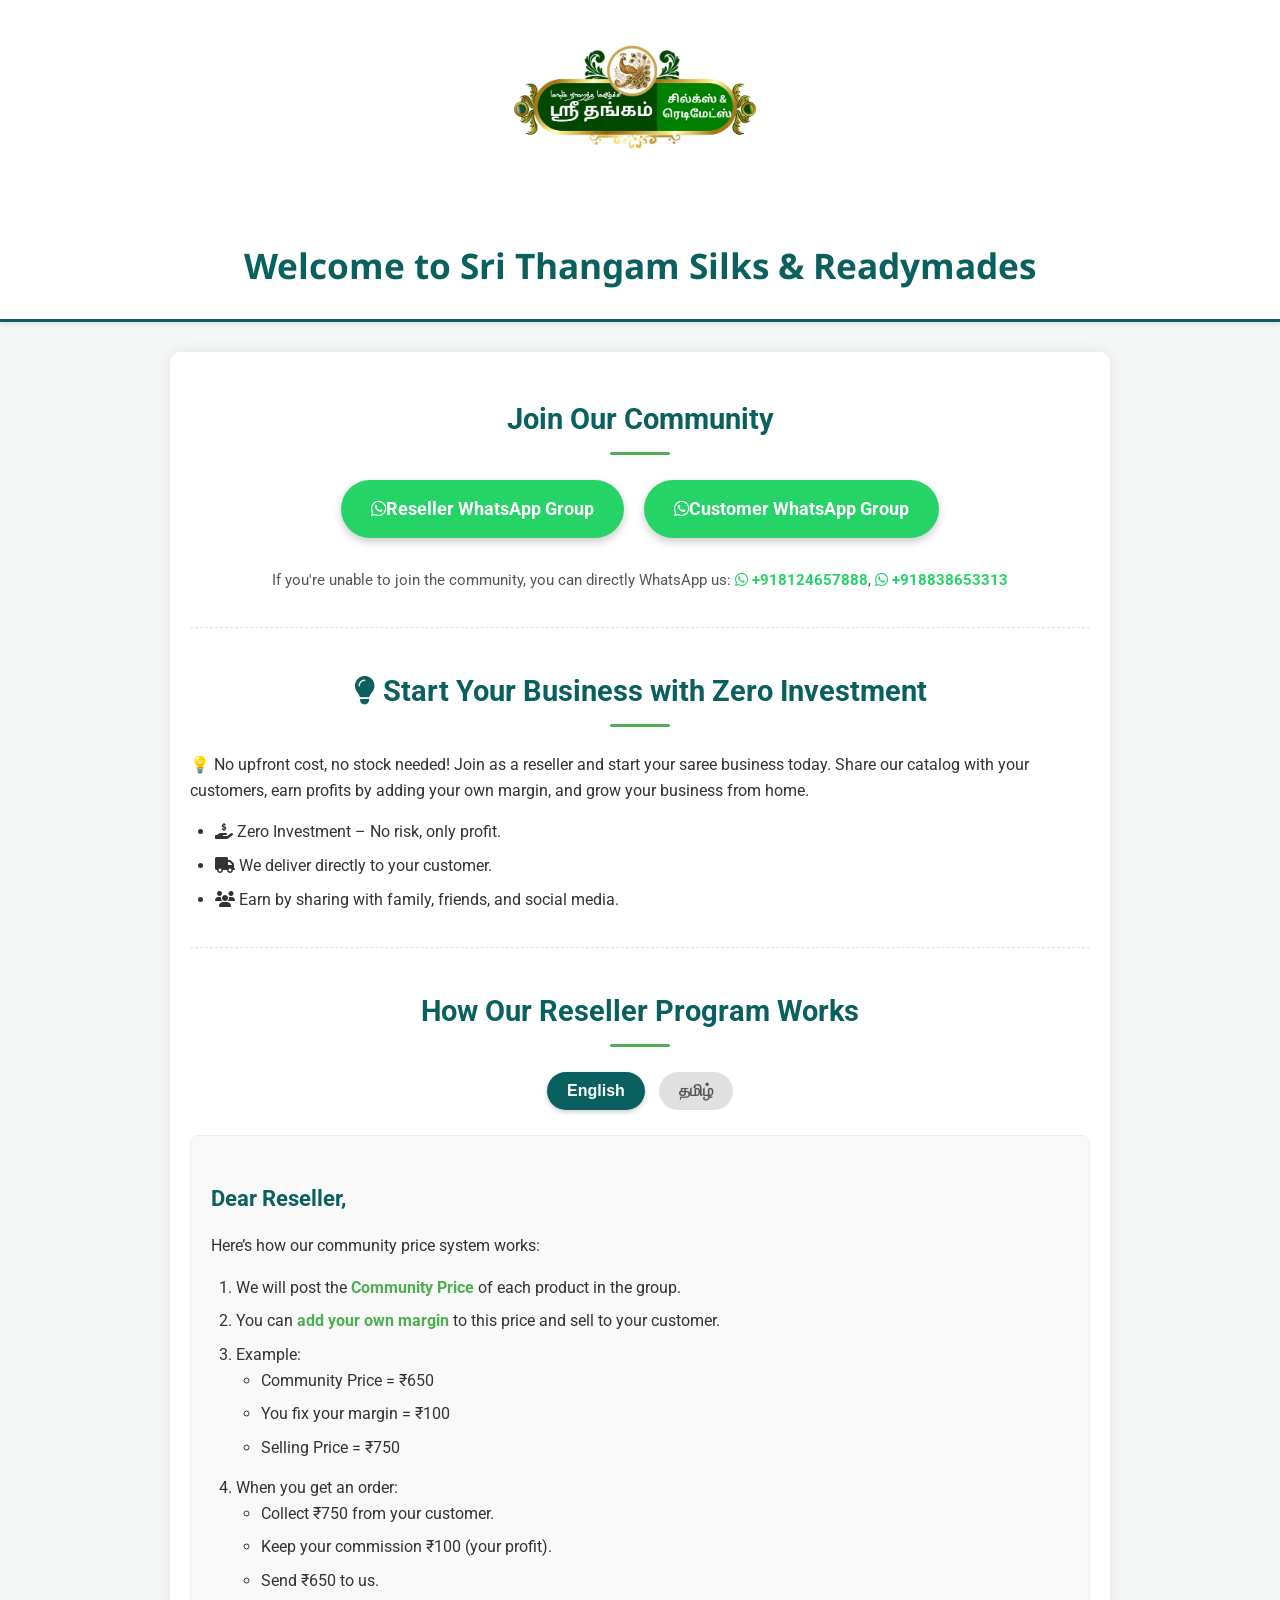
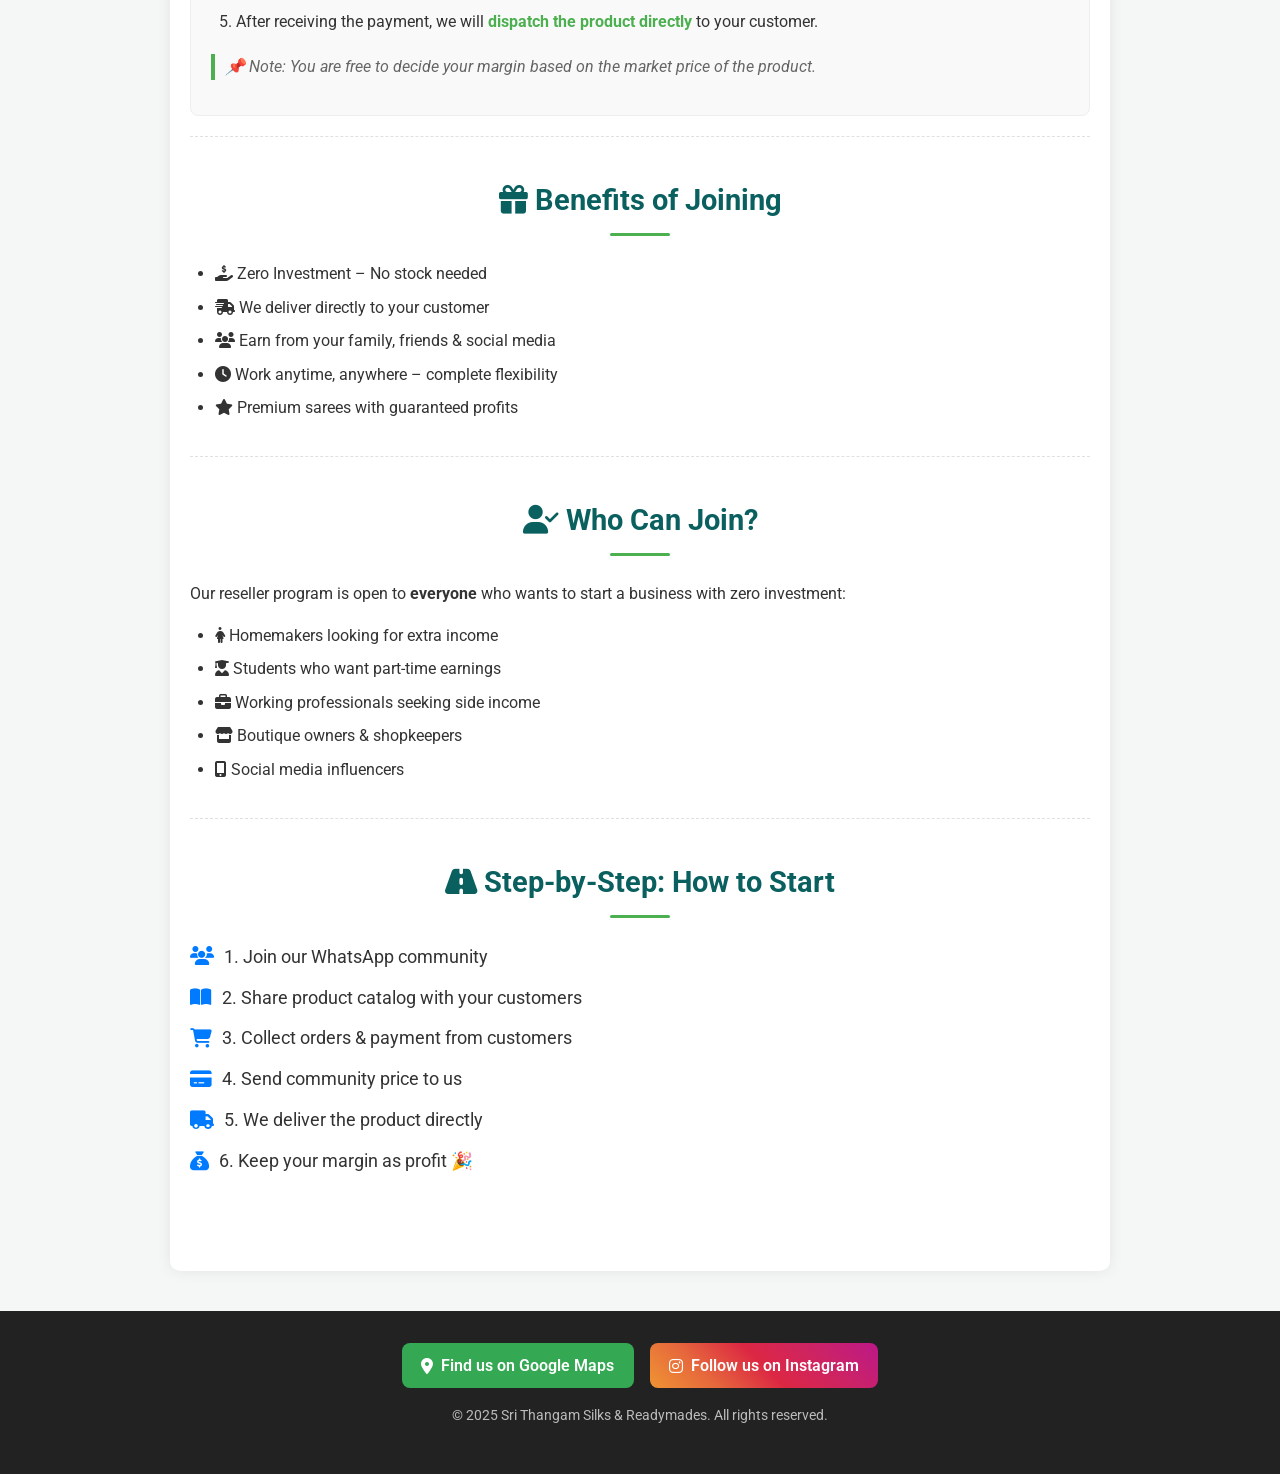
==== index.html @ a83a8bd5 "first commit" ====
<!DOCTYPE html>
<html lang="en">

<head>
  <meta charset="UTF-8">
  <meta name="viewport" content="width=device-width, initial-scale=1.0">
  <title>Sri Thangam Silks & Readymades</title>
  <link rel="stylesheet" href="style.css">
  <link rel="icon" href="favicon.jpeg" type="image/png">

  <!-- Google Fonts -->
  <link href="https://fonts.googleapis.com/css2?family=Roboto:wght@400;700&display=swap" rel="stylesheet">
  <link href="https://fonts.googleapis.com/css2?family=Noto+Sans+Tamil:wght@400;700&display=swap" rel="stylesheet">

  <!-- Font Awesome -->
  <link href="https://cdnjs.cloudflare.com/ajax/libs/font-awesome/6.4.2/css/all.min.css" rel="stylesheet">
</head>

<body>
  <header>
    <div class="logo-container">
      <img src="logo.jpeg" alt="Sri Thangam Silks & Readymades Logo" class="main-logo">
    </div>
    <h1>Welcome to Sri Thangam Silks & Readymades</h1>
  </header>

  <main>
    <section class="whatsapp-groups">
      <h2>Join Our Community</h2>
      <div class="button-group">
        <a href="https://chat.whatsapp.com/Bp0BPfNOtTO4qUOihYqDKK?mode=ems_copy_c" target="_blank"
          class="whatsapp-button reseller-button">
          <i class="fab fa-whatsapp"></i> Reseller WhatsApp Group
        </a>
        <a href="https://chat.whatsapp.com/ITAZ51WIR49HQRSKZVfzR4?mode=ems_copy_c" target="_blank"
          class="whatsapp-button customer-button">
          <i class="fab fa-whatsapp"></i> Customer WhatsApp Group
        </a>
      </div>
      <p class="whatsapp-direct">
        If you're unable to join the community, you can directly WhatsApp us:
        <a href="https://wa.me/918124657888" target="_blank" class="whatsapp-number"><i class="fab fa-whatsapp"></i>
          +918124657888</a>,
        <a href="https://wa.me/918838653313" target="_blank" class="whatsapp-number"><i class="fab fa-whatsapp"></i>
          +918838653313</a>
      </p>
    </section>

    <section class="zero-investment">
      <h2><i class="fas fa-lightbulb"></i> Start Your Business with Zero Investment</h2>
      <p>
        💡 No upfront cost, no stock needed!
        Join as a reseller and start your saree business today.
        Share our catalog with your customers, earn profits by adding your own margin, and grow your business from home.
      </p>
      <ul>
        <li><i class="fas fa-hand-holding-dollar"></i> Zero Investment – No risk, only profit.</li>
        <li><i class="fas fa-truck"></i> We deliver directly to your customer.</li>
        <li><i class="fas fa-users"></i> Earn by sharing with family, friends, and social media.</li>
      </ul>
    </section>

    <section class="how-it-works">
      <h2>How Our Reseller Program Works</h2>
      <div class="content-toggle">
        <button class="toggle-button active" data-lang="english">English</button>
        <button class="toggle-button" data-lang="tamil">தமிழ்</button>
      </div>

      <div class="content-panel english-content active">
        <h3>Dear Reseller,</h3>
        <p>Here’s how our community price system works:</p>
        <ol>
          <li>We will post the <em>Community Price</em> of each product in the group.</li>
          <li>You can <em>add your own margin</em> to this price and sell to your customer.</li>
          <li>Example:
            <ul>
              <li>Community Price = ₹650</li>
              <li>You fix your margin = ₹100</li>
              <li>Selling Price = ₹750</li>
            </ul>
          </li>
          <li>When you get an order:
            <ul>
              <li>Collect ₹750 from your customer.</li>
              <li>Keep your commission ₹100 (your profit).</li>
              <li>Send ₹650 to us.</li>
            </ul>
          </li>
          <li>After receiving the payment, we will <em>dispatch the product directly</em> to your customer.</li>
        </ol>
        <p class="note">📌 Note: You are free to decide your margin based on the market price of the product.</p>
      </div>

      <div class="content-panel tamil-content">
        <h3>அன்பான ரீசெல்லர்களே, 🙏</h3>
        <p>🤝 நமது கம்யூனிட்டி பிரைஸ் முறை பற்றி… 🤝</p>
        <ol>
          <li>ஒவ்வொரு பொருளின் கம்யூயூனிட்டி பிரைஸையும் நாங்கள் குரூப்பில் பதிவிடுவோம்.</li>
          <li>இந்த விலையுடன் நீங்கள் உங்கள் லாபத்தைச் சேர்த்து, வாடிக்கையாளருக்கு விற்கலாம்.</li>
          <li>உதாரணமாக:
            <ul>
              <li>▪️ கம்யூனிட்டி பிரைஸ்: ₹650</li>
              <li>▪️ உங்கள் லாபம்: ₹100</li>
              <li>▪️ விற்பனை விலை: ₹750</li>
            </ul>
          </li>
          <li>உங்களுக்கு ஆர்டர் கிடைக்கும்போது:
            <ul>
              <li>1️⃣ வாடிக்கையாளரிடமிருந்து ₹750-ஐப் பெற்றுக்கொள்ளுங்கள்.</li>
              <li>2️⃣ உங்கள் லாபமான ₹100-ஐ நீங்கள் எடுத்துக்கொள்ளுங்கள். 💰</li>
              <li>3️⃣ மீதமுள்ள ₹650-ஐ எங்களுக்கு அனுப்பினால் போதும்.</li>
            </ul>
          </li>
          <li>பணம் கிடைத்ததும், நாங்கள் உங்கள் வாடிக்கையாளர் முகவரிக்கு நேரடியாகப் பொருளை அனுப்பி வைப்போம். 📦</li>
        </ol>
        <p class="note">📌 குறிப்பு: உங்கள் லாபத்தை நீங்களே சுதந்திரமாக முடிவு செய்துகொள்ளலாம்.</p>
      </div>
    </section>

    <!-- Benefits Section -->
    <section class="benefits">
      <h2><i class="fas fa-gift"></i> Benefits of Joining</h2>
      <ul>
        <li><i class="fas fa-hand-holding-dollar"></i> Zero Investment – No stock needed</li>
        <li><i class="fas fa-truck-fast"></i> We deliver directly to your customer</li>
        <li><i class="fas fa-users"></i> Earn from your family, friends & social media</li>
        <li><i class="fas fa-clock"></i> Work anytime, anywhere – complete flexibility</li>
        <li><i class="fas fa-star"></i> Premium sarees with guaranteed profits</li>
      </ul>
    </section>

    <!-- Who Can Join Section -->
    <section class="who-can-join">
      <h2><i class="fas fa-user-check"></i> Who Can Join?</h2>
      <p>Our reseller program is open to <strong>everyone</strong> who wants to start a business with zero investment:
      </p>
      <ul>
        <li><i class="fas fa-female"></i> Homemakers looking for extra income</li>
        <li><i class="fas fa-user-graduate"></i> Students who want part-time earnings</li>
        <li><i class="fas fa-briefcase"></i> Working professionals seeking side income</li>
        <li><i class="fas fa-store"></i> Boutique owners & shopkeepers</li>
        <li><i class="fas fa-mobile-screen-button"></i> Social media influencers</li>
      </ul>
    </section>

    <!-- Step-by-Step How to Start Section -->
    <section class="how-to-start">
      <h2><i class="fas fa-road"></i> Step-by-Step: How to Start</h2>
      <ul class="steps-list">
        <li><i class="fas fa-users"></i> 1. Join our WhatsApp community</li>
        <li><i class="fas fa-book-open"></i> 2. Share product catalog with your customers</li>
        <li><i class="fas fa-cart-shopping"></i> 3. Collect orders & payment from customers</li>
        <li><i class="fas fa-credit-card"></i> 4. Send community price to us</li>
        <li><i class="fas fa-truck"></i> 5. We deliver the product directly</li>
        <li><i class="fas fa-sack-dollar"></i> 6. Keep your margin as profit 🎉</li>
      </ul>
    </section>


  </main>

  <footer>
    <div class="social-links">
      <a href="https://share.google/BBwptjaGIU6uxt5cc" target="_blank" class="social-button google-maps">
        <i class="fas fa-map-marker-alt"></i> Find us on Google Maps
      </a>
      <a href="https://www.instagram.com/srithangamsilksdpi/" target="_blank" class="social-button instagram">
        <i class="fab fa-instagram"></i> Follow us on Instagram
      </a>
    </div>
    <p>&copy; 2025 Sri Thangam Silks & Readymades. All rights reserved.</p>
  </footer>


  <script src="script.js"></script>
</body>

</html>
---- style.css ----
/* General Body Styles */
body {
    font-family: 'Roboto', sans-serif; /* Primary font */
    margin: 0;
    padding: 0;
    background-color: #f4f7f6;
    color: #333;
    line-height: 1.6;
}

/* Header Styles */
header {
    background-color: #ffffff;
    padding: 20px 0;
    text-align: center;
    border-bottom: 3px solid #0a5f5f; /* Dark green line */
    box-shadow: 0 2px 5px rgba(0,0,0,0.1);
}

.logo-container {
    margin-bottom: 15px;
}

.main-logo {
    max-width: 300px; /* Adjust based on your logo's aspect ratio */
    height: auto;
}

header h1 {
    color: #0a5f5f;
    margin: 0;
    font-size: 2.2em;
    font-family: 'Noto Sans Tamil', sans-serif; /* For better display of Tamil text if present */
}

/* Main Content Styles */
main {
    max-width: 900px;
    margin: 30px auto;
    padding: 20px;
    background-color: #ffffff;
    border-radius: 10px;
    box-shadow: 0 0 15px rgba(0,0,0,0.08);
}

section {
    margin-bottom: 40px;
    padding-bottom: 20px;
    border-bottom: 1px dashed #e0e0e0;
}

section:last-child {
    border-bottom: none;
}

h2 {
    color: #0a5f5f;
    text-align: center;
    font-size: 1.8em;
    margin-bottom: 25px;
    position: relative;
}

h2::after {
    content: '';
    display: block;
    width: 60px;
    height: 3px;
    background-color: #4CAF50; /* WhatsApp green */
    margin: 10px auto 0;
    border-radius: 5px;
}

h3 {
    color: #0a5f5f;
    font-size: 1.4em;
    margin-top: 25px;
    margin-bottom: 15px;
}

p {
    margin-bottom: 15px;
}

ul, ol {
    margin-bottom: 15px;
    padding-left: 25px;
}

li {
    margin-bottom: 8px;
}

em {
    font-style: normal;
    font-weight: bold;
    color: #4CAF50;
}

.note {
    font-style: italic;
    color: #666;
    margin-top: 20px;
    border-left: 4px solid #4CAF50;
    padding-left: 10px;
}

/* WhatsApp Buttons */
.button-group {
    display: flex;
    flex-wrap: wrap; /* Allows buttons to wrap on smaller screens */
    justify-content: center;
    gap: 20px; /* Space between buttons */
    margin-bottom: 30px;
}

.whatsapp-button {
    display: inline-flex;
    align-items: center;
    background-color: #25D366; /* WhatsApp brand green */
    color: white;
    padding: 15px 30px;
    border-radius: 50px; /* Pill shape */
    text-decoration: none;
    font-size: 1.1em;
    font-weight: bold;
    transition: background-color 0.3s ease, transform 0.2s ease;
    box-shadow: 0 4px 8px rgba(0, 0, 0, 0.2);
}

.whatsapp-button:hover {
    background-color: #1DA851; /* Darker green on hover */
    transform: translateY(-3px); /* Slight lift effect */
}

.whatsapp-icon {
    width: 28px;
    height: 28px;
    margin-right: 10px;
    filter: brightness(0) invert(1); /* Makes the icon white */
}

.whatsapp-direct {
    text-align: center;
    margin-top: 25px;
    font-size: 0.95em;
    color: #555;
}

.whatsapp-number {
    color: #25D366;
    text-decoration: none;
    font-weight: bold;
}

.whatsapp-number:hover {
    text-decoration: underline;
}

/* Language Toggle Buttons */
.content-toggle {
    text-align: center;
    margin-bottom: 25px;
}

.toggle-button {
    background-color: #e0e0e0;
    border: none;
    padding: 10px 20px;
    margin: 0 5px;
    border-radius: 20px;
    cursor: pointer;
    font-size: 1em;
    font-weight: bold;
    color: #555;
    transition: background-color 0.3s ease, color 0.3s ease;
}

.toggle-button.active {
    background-color: #0a5f5f; /* Dark green for active */
    color: white;
    box-shadow: 0 2px 5px rgba(0,0,0,0.2);
}

.toggle-button:hover:not(.active) {
    background-color: #d0d0d0;
}

.content-panel {
    display: none; /* Hidden by default */
    padding: 20px;
    border: 1px solid #eee;
    border-radius: 8px;
    background-color: #f9f9f9;
}

.content-panel.active {
    display: block; /* Shown when active */
}

/* Footer Styles */
footer {
    background-color: #333;
    color: white;
    text-align: center;
    padding: 25px 0;
    margin-top: 40px;
}

.social-links {
    margin-bottom: 20px;
    display: flex;
    flex-wrap: wrap;
    justify-content: center;
    gap: 15px;
}

.social-button {
    display: inline-flex;
    align-items: center;
    background-color: #555;
    color: white;
    padding: 10px 20px;
    border-radius: 5px;
    text-decoration: none;
    font-size: 0.95em;
    transition: background-color 0.3s ease;
}

.social-button:hover {
    background-color: #777;
}

.social-icon {
    width: 20px;
    height: 20px;
    margin-right: 8px;
    filter: brightness(0) invert(1); /* Makes the icon white */
}

.google-maps .social-icon {
    /* For Google Maps icon, you might not want invert if it's already white or specific color */
    filter: none; /* Remove filter if icon is already white or colored */
}

/* Responsive Design */
@media (max-width: 768px) {
    header h1 {
        font-size: 1.8em;
    }

    .main-logo {
        max-width: 250px;
    }

    .whatsapp-button {
        width: 80%; /* Make buttons full width on small screens */
        justify-content: center;
        padding: 12px 20px;
        font-size: 1em;
    }

    .button-group {
        flex-direction: column; /* Stack buttons vertically */
        align-items: center;
    }

    main {
        margin: 20px auto;
        padding: 15px;
    }

    h2 {
        font-size: 1.6em;
    }

    .social-links {
        flex-direction: column;
        align-items: center;
    }
}

@media (max-width: 480px) {
    header h1 {
        font-size: 1.5em;
    }

    .main-logo {
        max-width: 200px;
    }

    .whatsapp-button {
        font-size: 0.9em;
        padding: 10px 15px;
    }

    .whatsapp-icon {
        width: 24px;
        height: 24px;
    }

    h2 {
        font-size: 1.4em;
    }

    .toggle-button {
        padding: 8px 15px;
        font-size: 0.9em;
    }
}


.steps-list {
  list-style: none;
  padding: 0;
  margin: 1rem 0;
}

.steps-list li {
  font-size: 1.1rem;
  margin: 0.8rem 0;
  display: flex;
  align-items: center;
}

.steps-list li i {
  color: #007bff;
  margin-right: 10px;
  font-size: 1.2rem;
}


footer {
  background: #222;
  color: #fff;
  padding: 2rem 1rem;
  text-align: center;
}

.social-links {
  margin-bottom: 1rem;
  display: flex;
  justify-content: center;
  gap: 1rem;
  flex-wrap: wrap;
}

.social-button {
  display: inline-flex;
  align-items: center;
  gap: 8px;
  padding: 0.6rem 1.2rem;
  border-radius: 8px;
  font-size: 1rem;
  font-weight: 600;
  text-decoration: none;
  transition: all 0.3s ease;
  color: #fff;
}

/* Google Maps button */
.social-button.google-maps {
  background: #34A853; /* Google Green */
}
.social-button.google-maps:hover {
  background: #2c8c45;
}

/* Instagram button */
.social-button.instagram {
  background: linear-gradient(45deg, #f09433, #e6683c, #dc2743, #cc2366, #bc1888);
}
.social-button.instagram:hover {
  opacity: 0.9;
}

footer p {
  margin-top: 1rem;
  font-size: 0.9rem;
  color: #bbb;
}
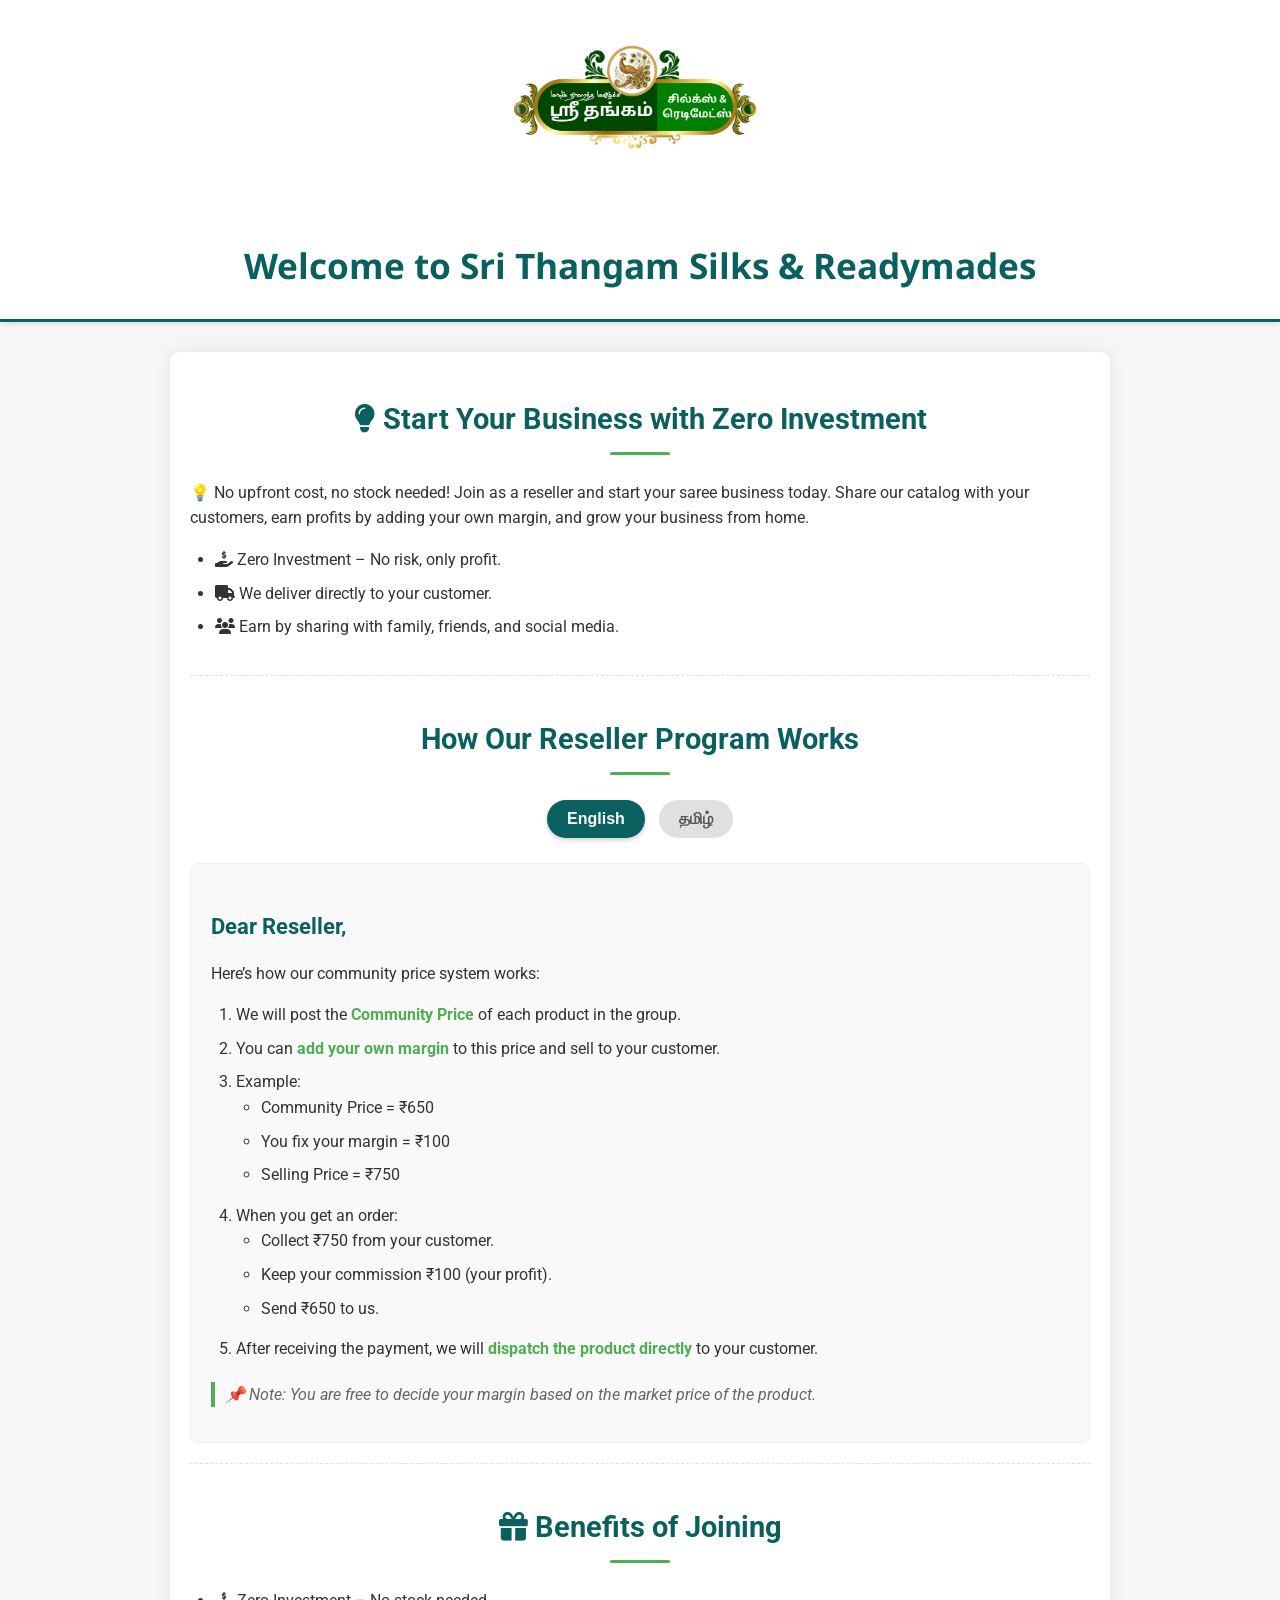
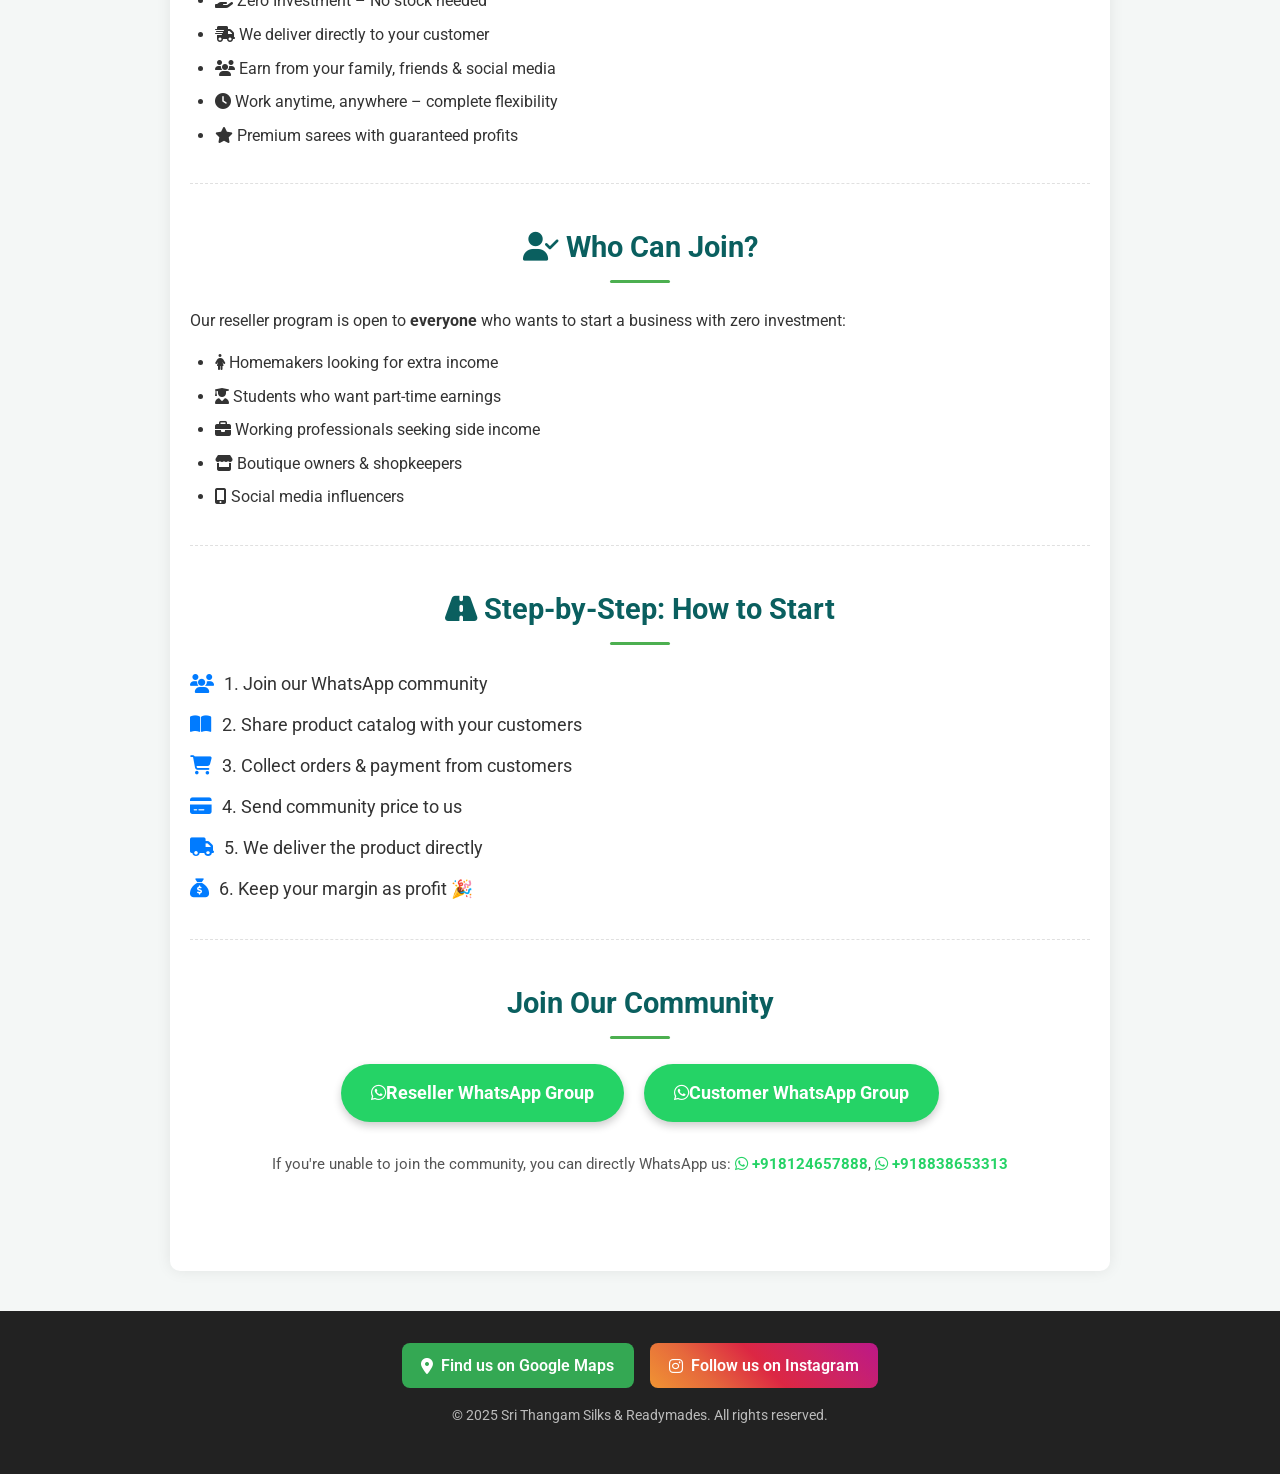
==== commit fee6974d: "Update index.html" ====
--- a/index.html
+++ b/index.html
@@ -25,27 +25,6 @@
   </header>
 
   <main>
-    <section class="whatsapp-groups">
-      <h2>Join Our Community</h2>
-      <div class="button-group">
-        <a href="https://chat.whatsapp.com/Bp0BPfNOtTO4qUOihYqDKK?mode=ems_copy_c" target="_blank"
-          class="whatsapp-button reseller-button">
-          <i class="fab fa-whatsapp"></i> Reseller WhatsApp Group
-        </a>
-        <a href="https://chat.whatsapp.com/ITAZ51WIR49HQRSKZVfzR4?mode=ems_copy_c" target="_blank"
-          class="whatsapp-button customer-button">
-          <i class="fab fa-whatsapp"></i> Customer WhatsApp Group
-        </a>
-      </div>
-      <p class="whatsapp-direct">
-        If you're unable to join the community, you can directly WhatsApp us:
-        <a href="https://wa.me/918124657888" target="_blank" class="whatsapp-number"><i class="fab fa-whatsapp"></i>
-          +918124657888</a>,
-        <a href="https://wa.me/918838653313" target="_blank" class="whatsapp-number"><i class="fab fa-whatsapp"></i>
-          +918838653313</a>
-      </p>
-    </section>
-
     <section class="zero-investment">
       <h2><i class="fas fa-lightbulb"></i> Start Your Business with Zero Investment</h2>
       <p>
@@ -156,7 +135,26 @@
         <li><i class="fas fa-sack-dollar"></i> 6. Keep your margin as profit 🎉</li>
       </ul>
     </section>
-
+   <section class="whatsapp-groups">
+      <h2>Join Our Community</h2>
+      <div class="button-group">
+        <a href="https://chat.whatsapp.com/Bp0BPfNOtTO4qUOihYqDKK?mode=ems_copy_c" target="_blank"
+          class="whatsapp-button reseller-button">
+          <i class="fab fa-whatsapp"></i> Reseller WhatsApp Group
+        </a>
+        <a href="https://chat.whatsapp.com/ITAZ51WIR49HQRSKZVfzR4?mode=ems_copy_c" target="_blank"
+          class="whatsapp-button customer-button">
+          <i class="fab fa-whatsapp"></i> Customer WhatsApp Group
+        </a>
+      </div>
+      <p class="whatsapp-direct">
+        If you're unable to join the community, you can directly WhatsApp us:
+        <a href="https://wa.me/918124657888" target="_blank" class="whatsapp-number"><i class="fab fa-whatsapp"></i>
+          +918124657888</a>,
+        <a href="https://wa.me/918838653313" target="_blank" class="whatsapp-number"><i class="fab fa-whatsapp"></i>
+          +918838653313</a>
+      </p>
+    </section>
 
   </main>
 
@@ -176,4 +174,4 @@
   <script src="script.js"></script>
 </body>
 
-</html>+</html>
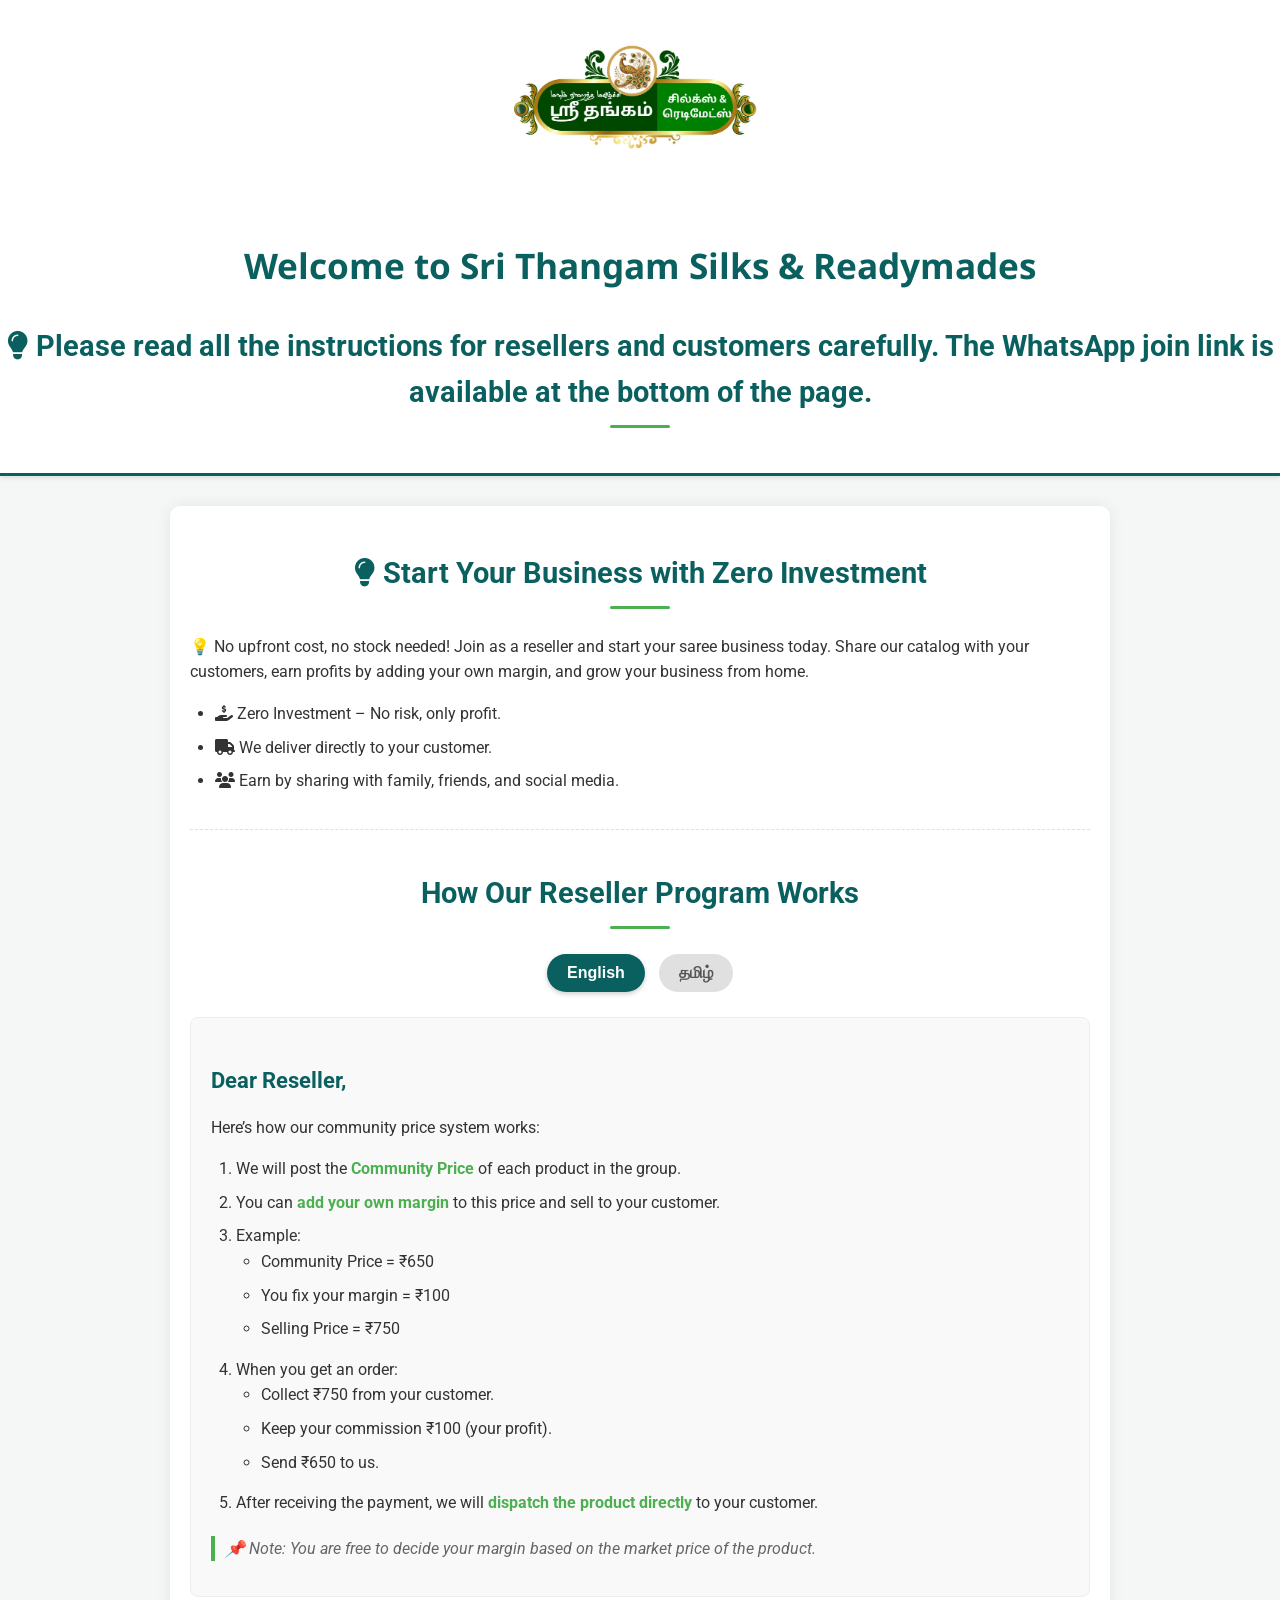
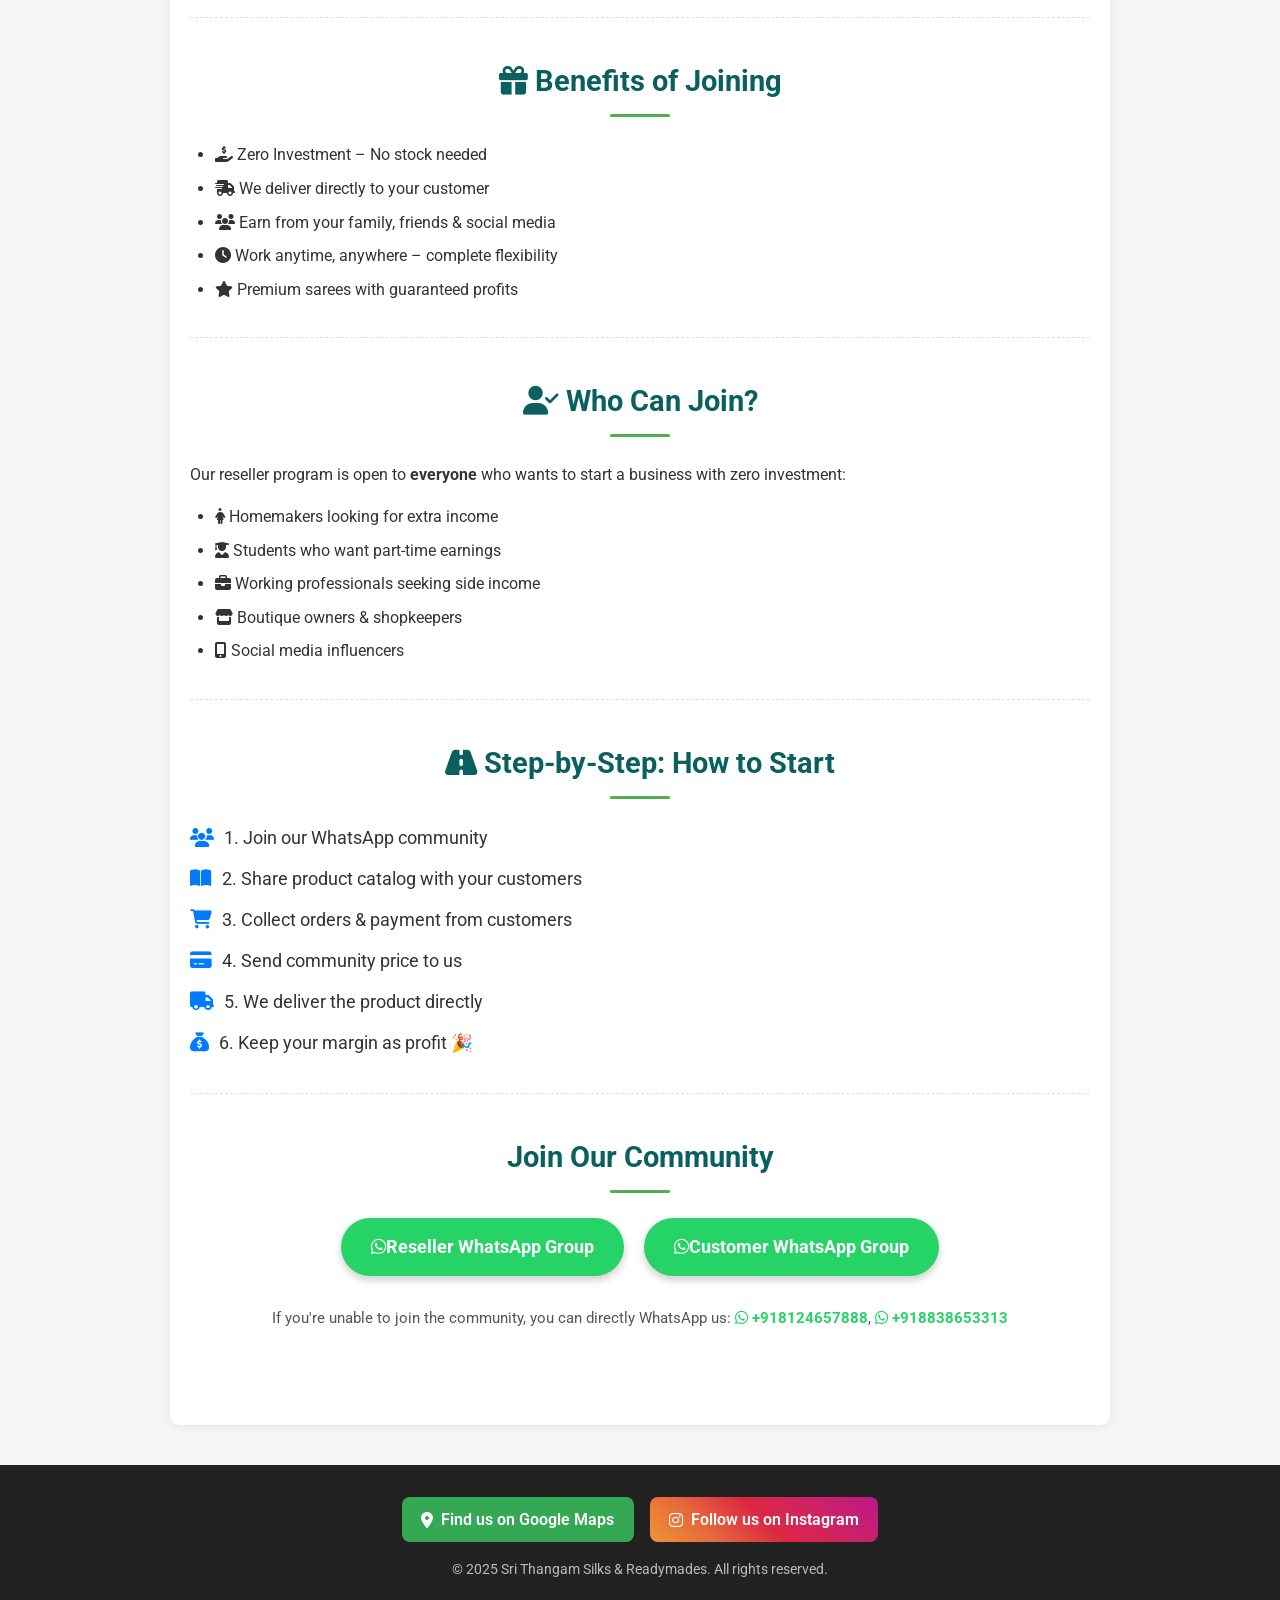
==== commit 75fee09d: "Update index.html" ====
--- a/index.html
+++ b/index.html
@@ -22,6 +22,8 @@
       <img src="logo.jpeg" alt="Sri Thangam Silks & Readymades Logo" class="main-logo">
     </div>
     <h1>Welcome to Sri Thangam Silks & Readymades</h1>
+<h2><i class="fas fa-lightbulb"></i> Please read all the instructions for resellers and customers carefully. The WhatsApp join link is available at the bottom of the page. </h2>
+
   </header>
 
   <main>
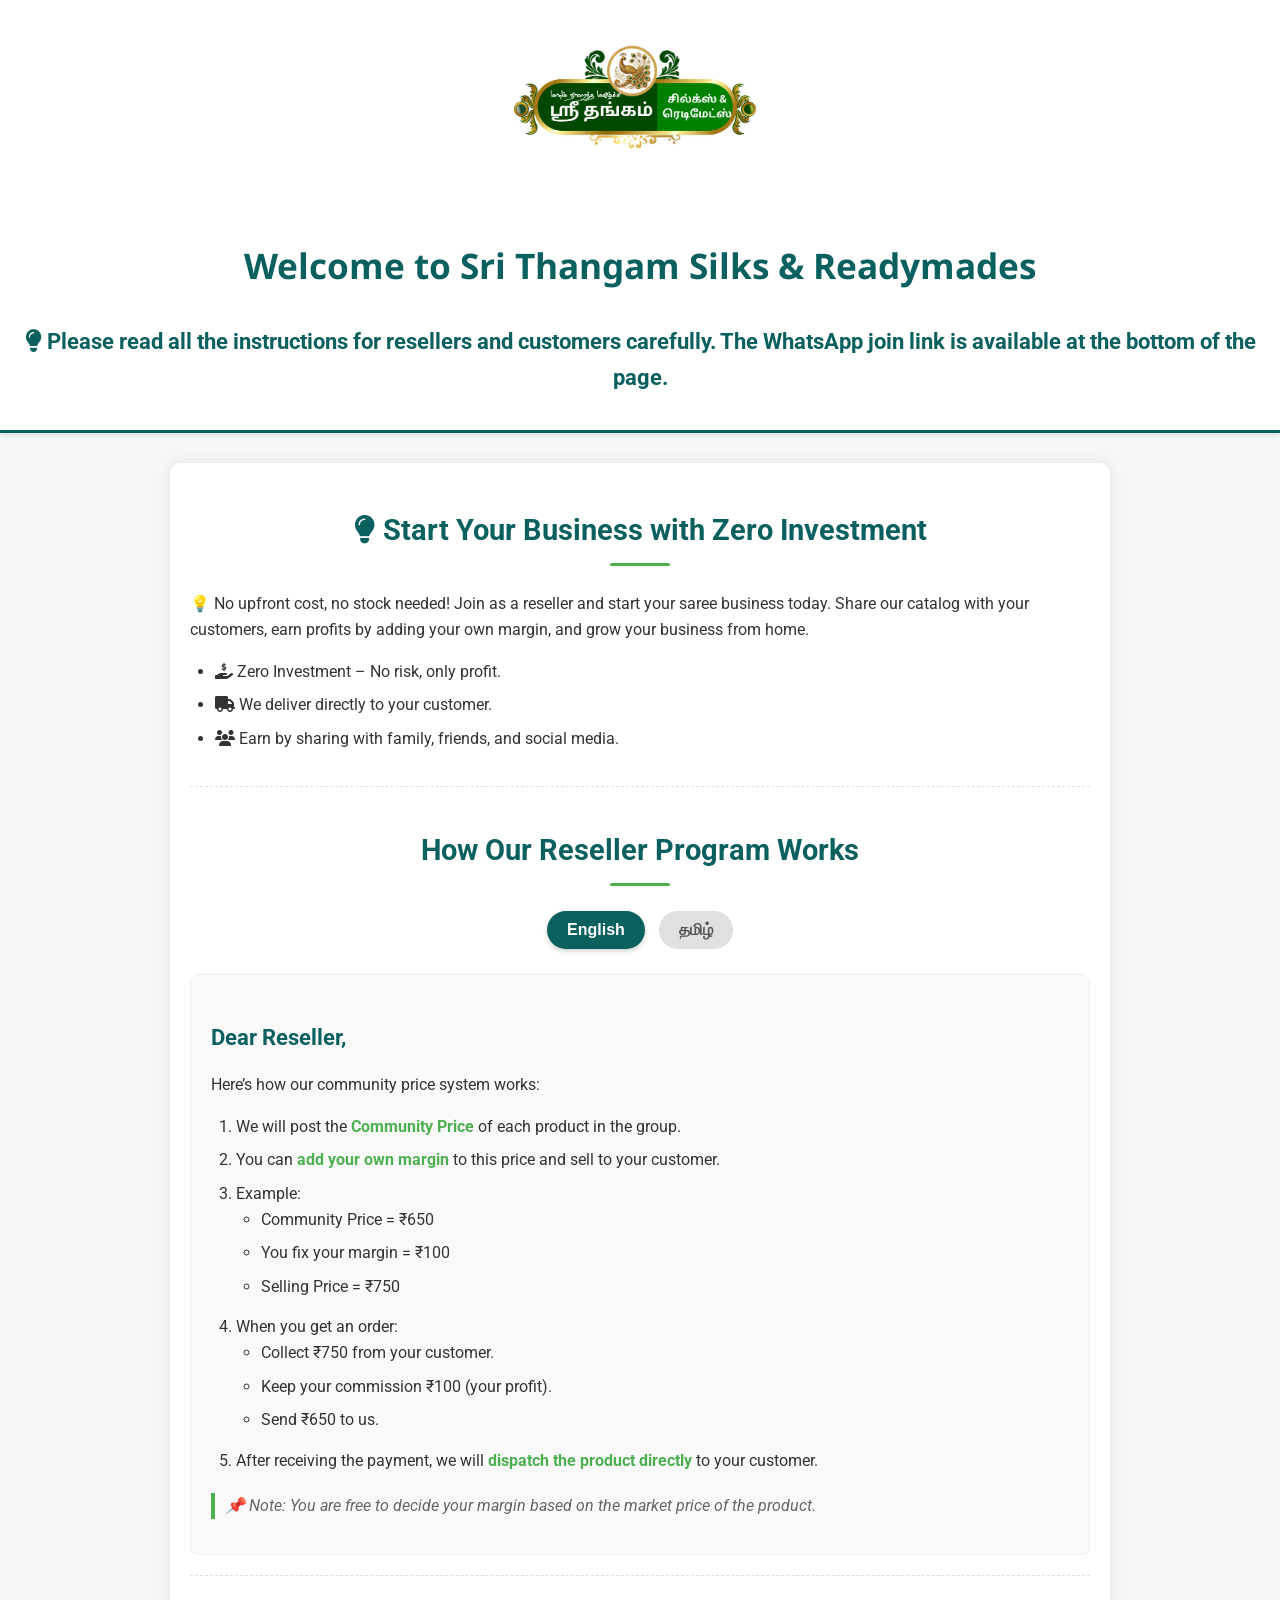
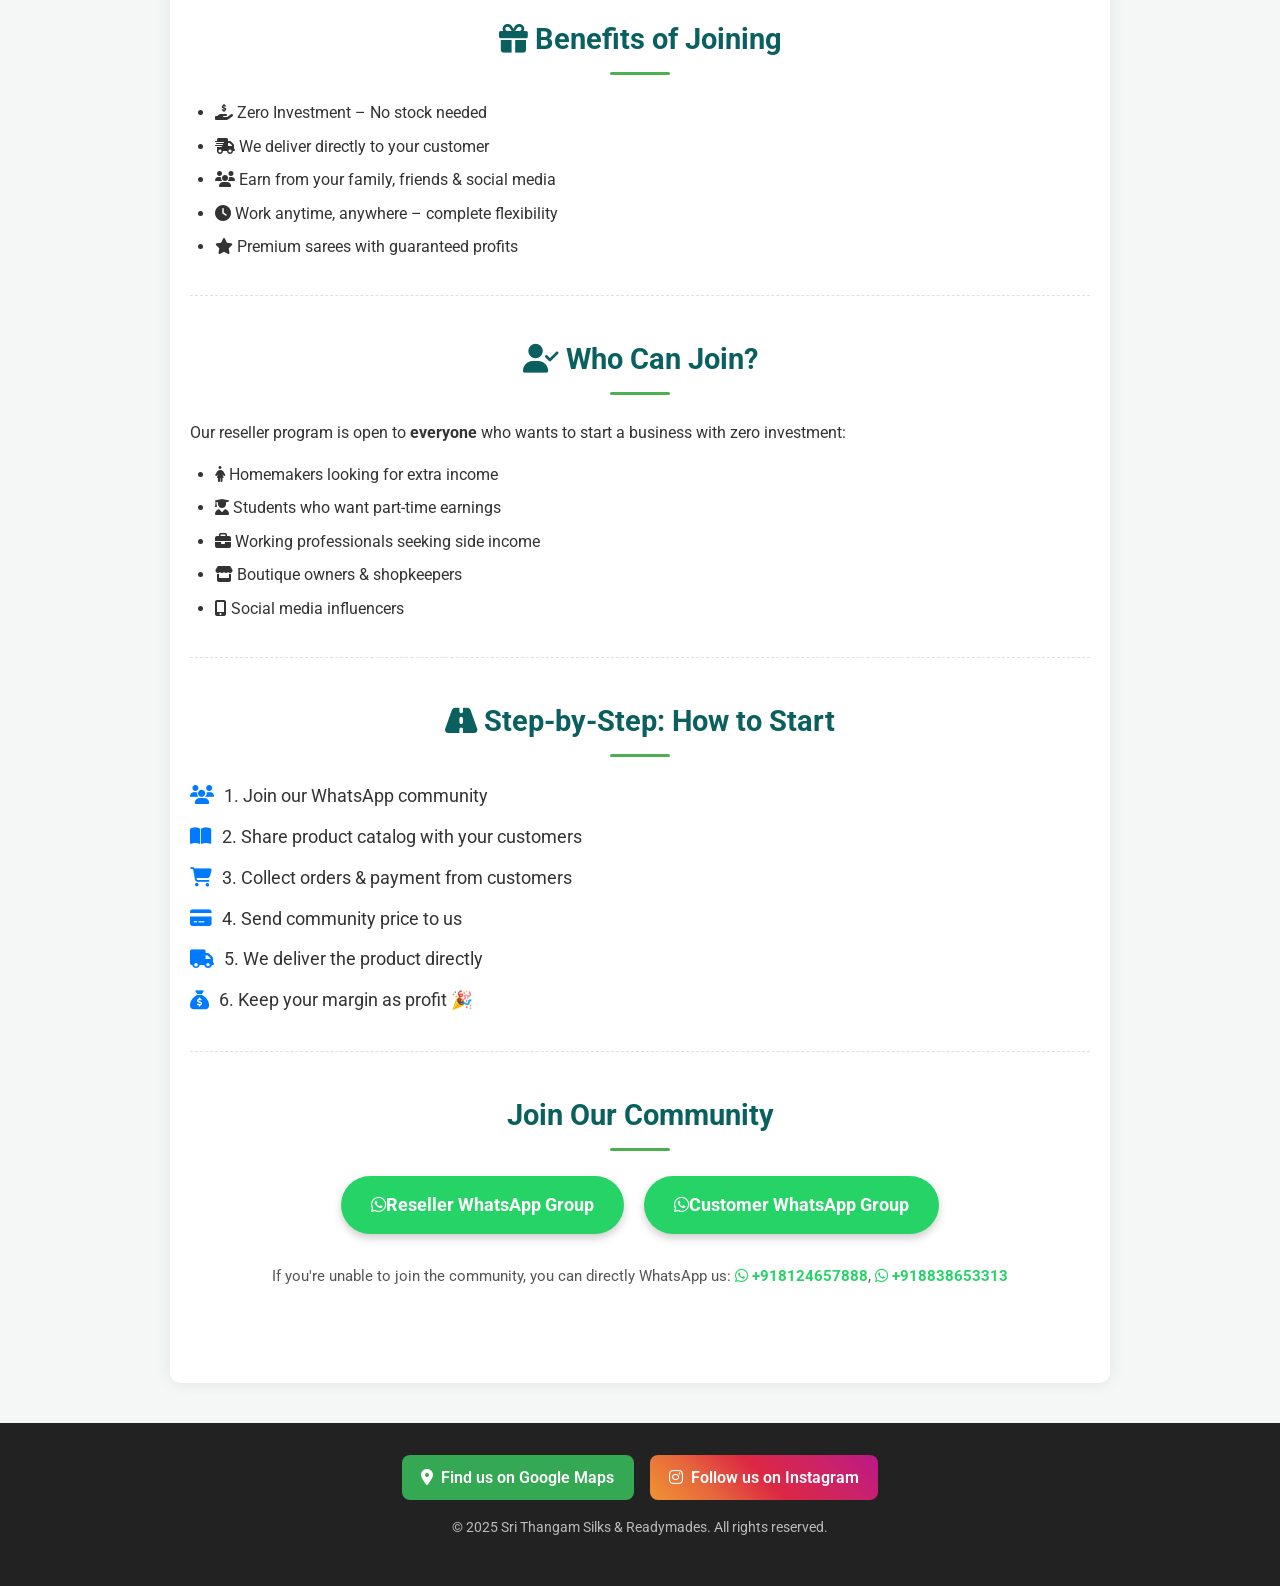
==== commit e32f103a: "Update index.html" ====
--- a/index.html
+++ b/index.html
@@ -22,7 +22,10 @@
       <img src="logo.jpeg" alt="Sri Thangam Silks & Readymades Logo" class="main-logo">
     </div>
     <h1>Welcome to Sri Thangam Silks & Readymades</h1>
-<h2><i class="fas fa-lightbulb"></i> Please read all the instructions for resellers and customers carefully. The WhatsApp join link is available at the bottom of the page. </h2>
+<h3 class="highlight-text">
+      <i class="fas fa-lightbulb"></i> Please read all the instructions for resellers and customers carefully. The
+      WhatsApp join link is available at the bottom of the page.
+    </h3>
 
   </header>
 
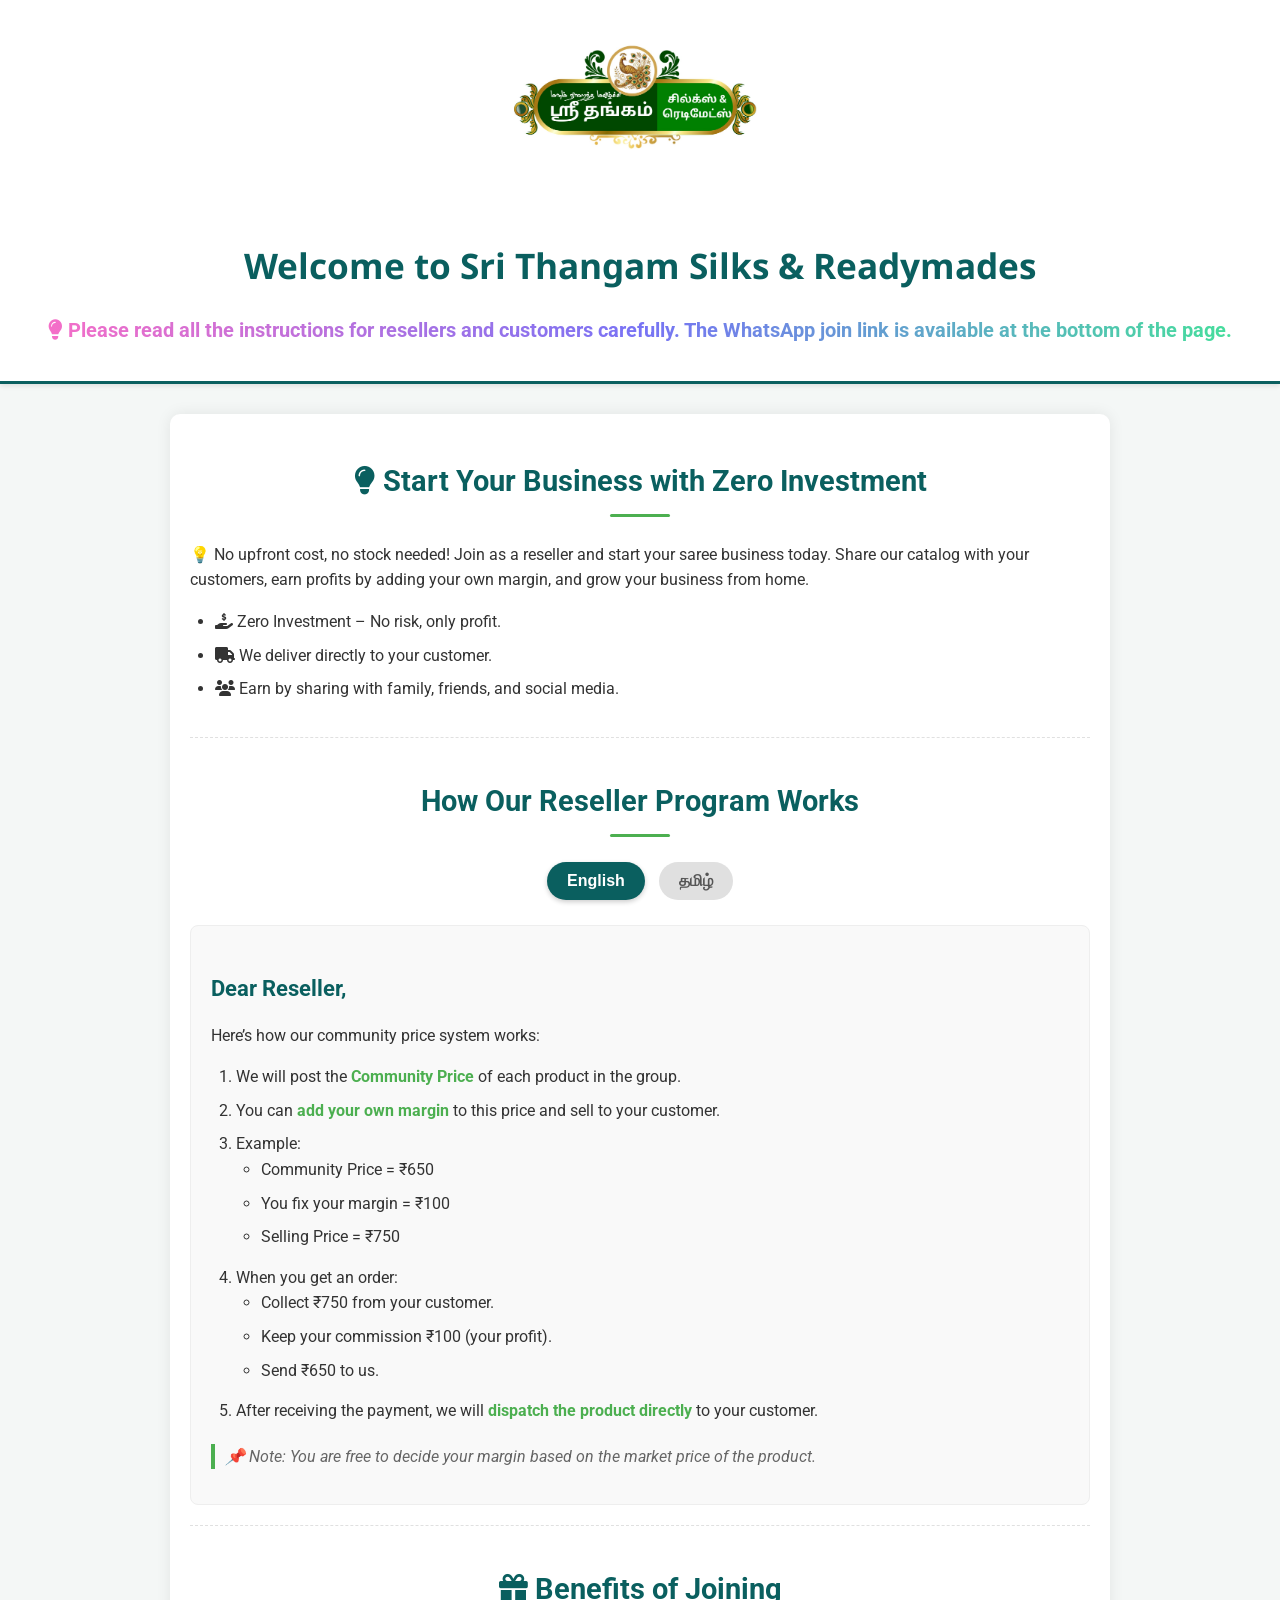
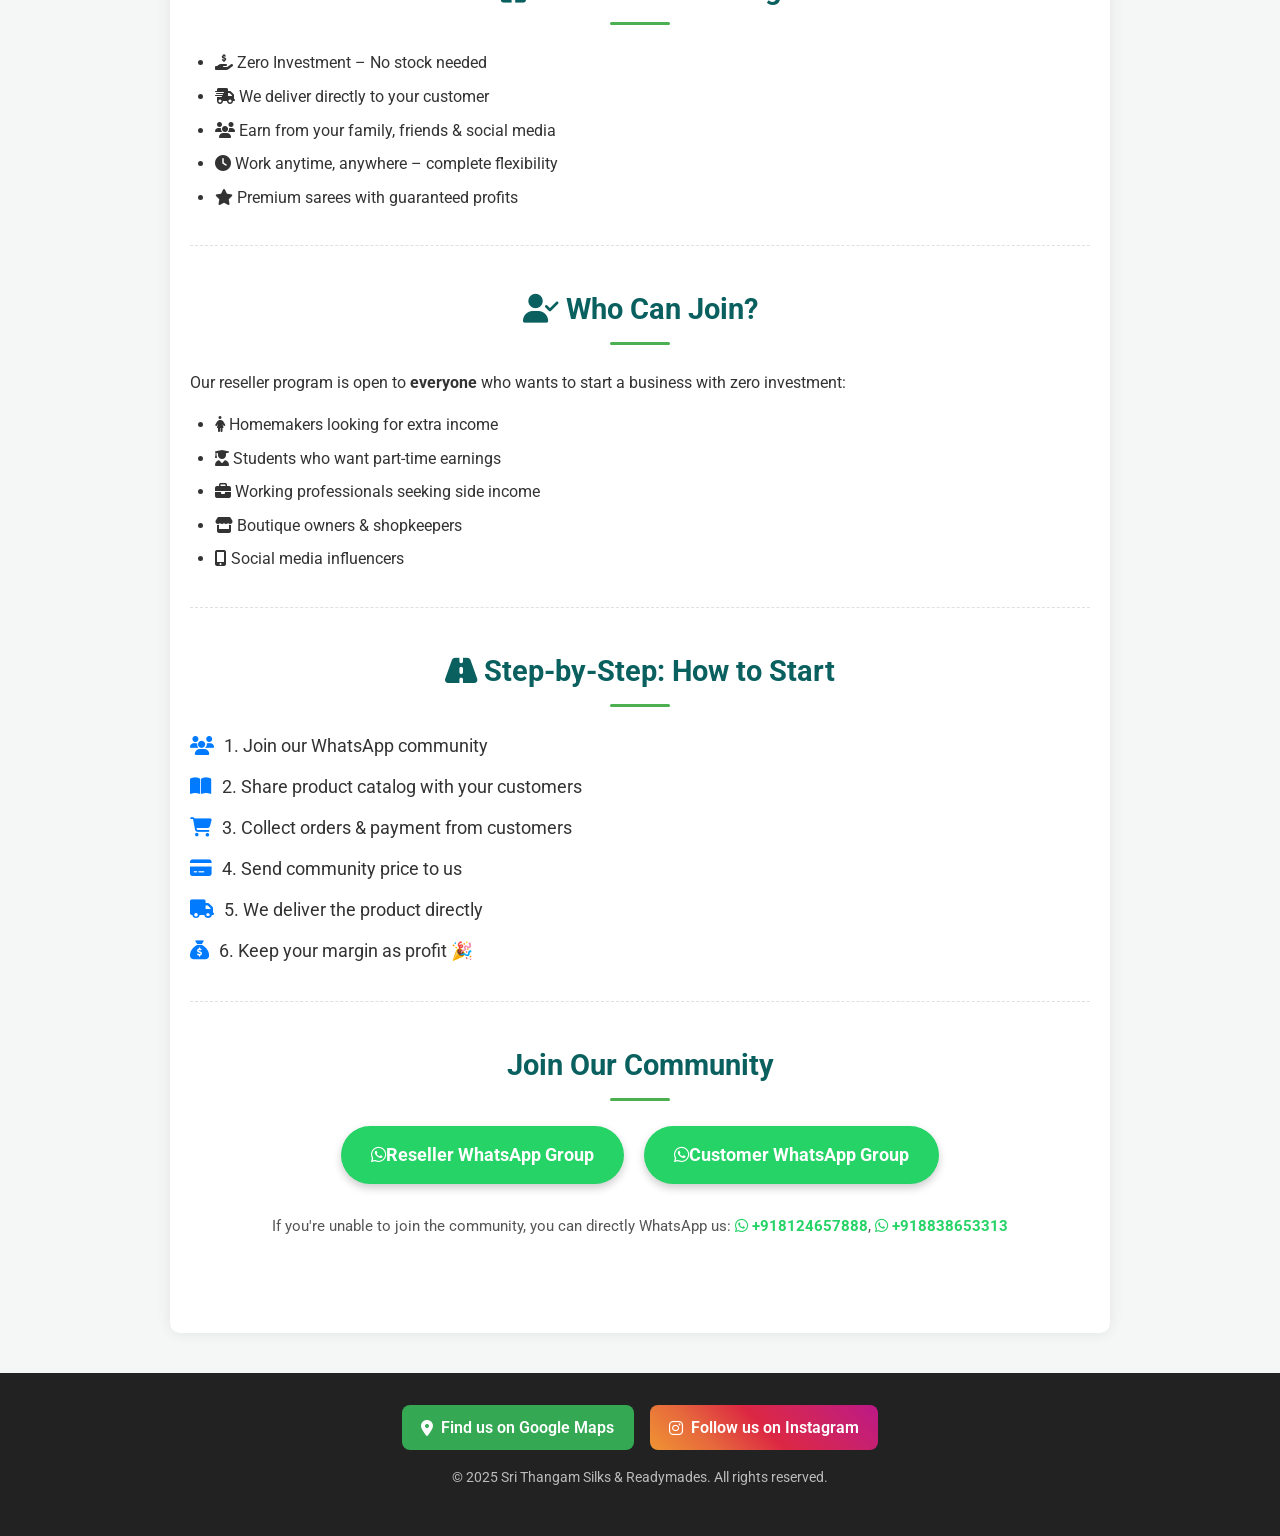
==== commit 87ab0262: "Update index.html update group link" ====
--- a/index.html
+++ b/index.html
@@ -147,7 +147,7 @@
           class="whatsapp-button reseller-button">
           <i class="fab fa-whatsapp"></i> Reseller WhatsApp Group
         </a>
-        <a href="https://chat.whatsapp.com/ITAZ51WIR49HQRSKZVfzR4?mode=ems_copy_c" target="_blank"
+        <a href="https://chat.whatsapp.com/IeqEJVJ6U9u2obA2PqMDiv" target="_blank"
           class="whatsapp-button customer-button">
           <i class="fab fa-whatsapp"></i> Customer WhatsApp Group
         </a>
--- a/style.css
+++ b/style.css
@@ -380,3 +380,12 @@
   color: #bbb;
 }
 
+ .highlight-text {
+    font-size: 20px; /* slightly smaller than default h2 */
+    font-weight: bold;
+    background: linear-gradient(90deg, #ff6ec4, #7873f5, #42e695);
+    -webkit-background-clip: text;
+    -webkit-text-fill-color: transparent;
+    text-align: center;
+    margin: 15px 0;
+  }
